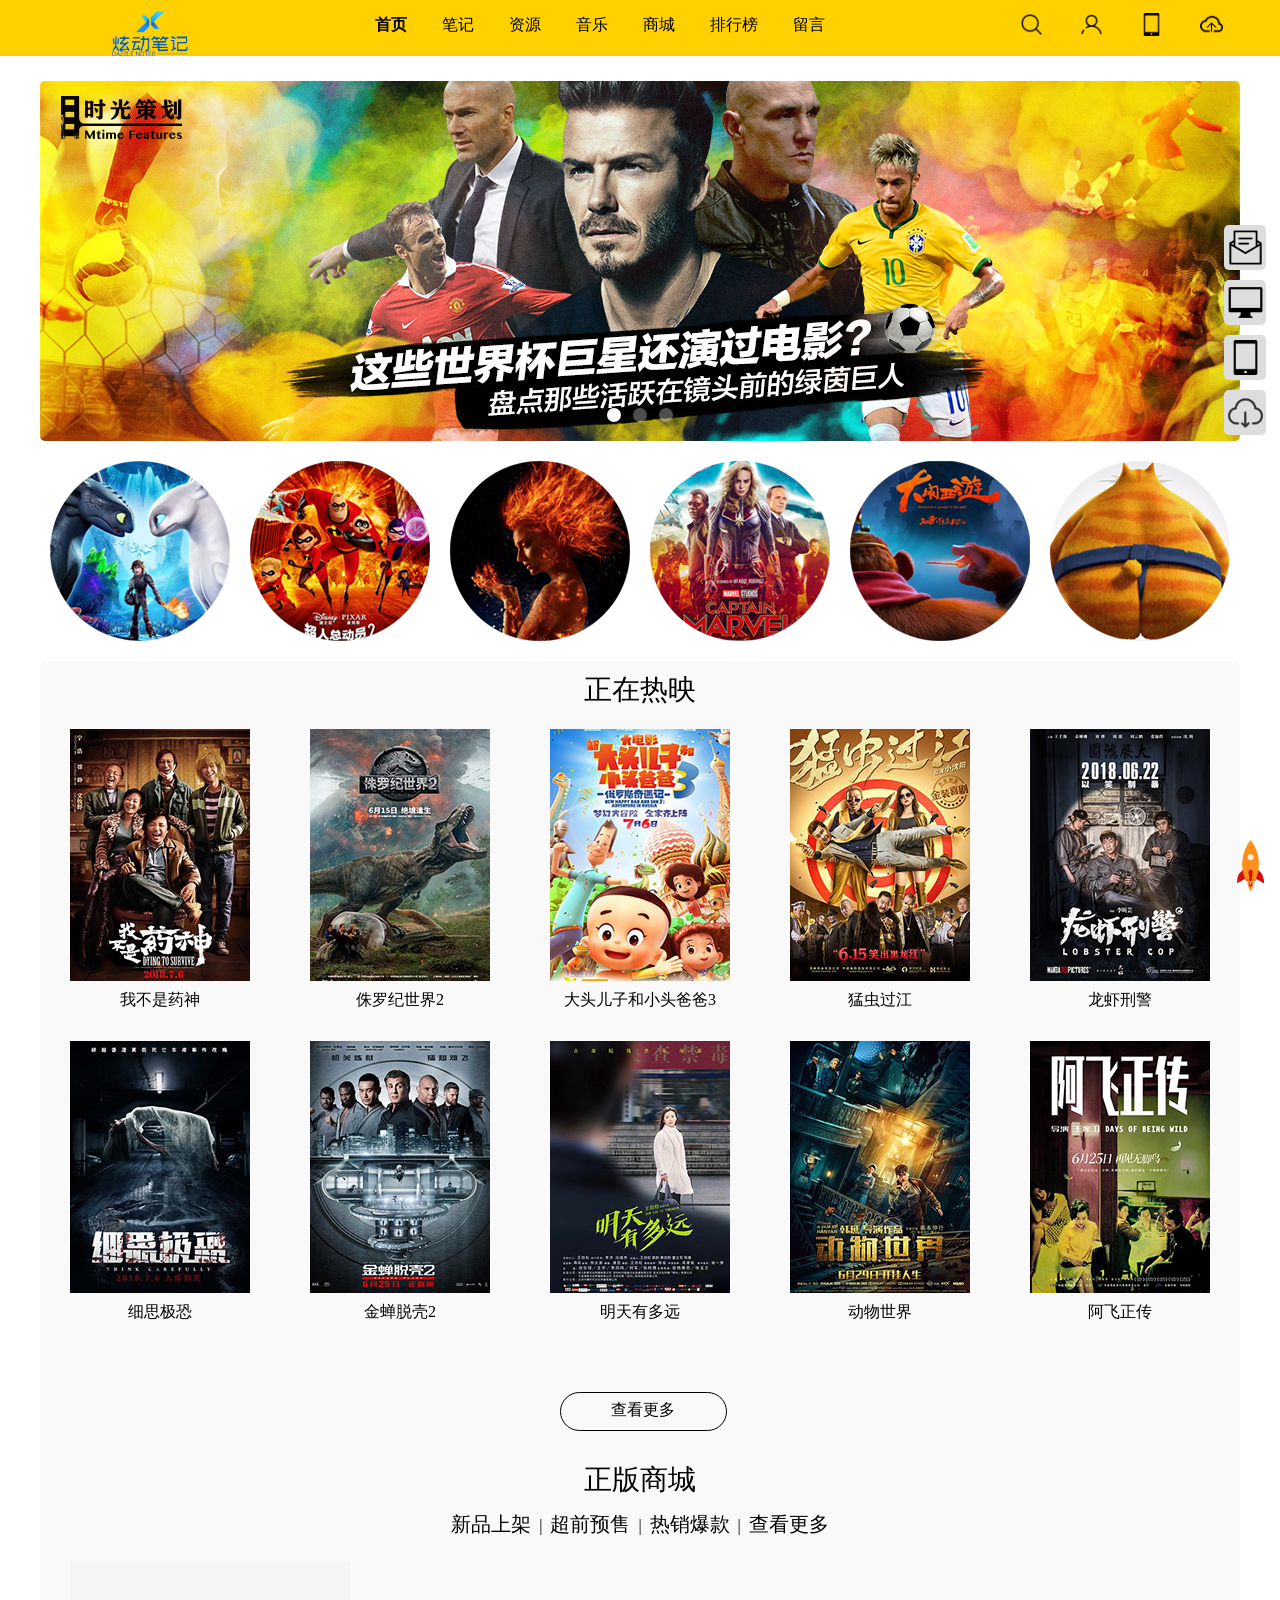
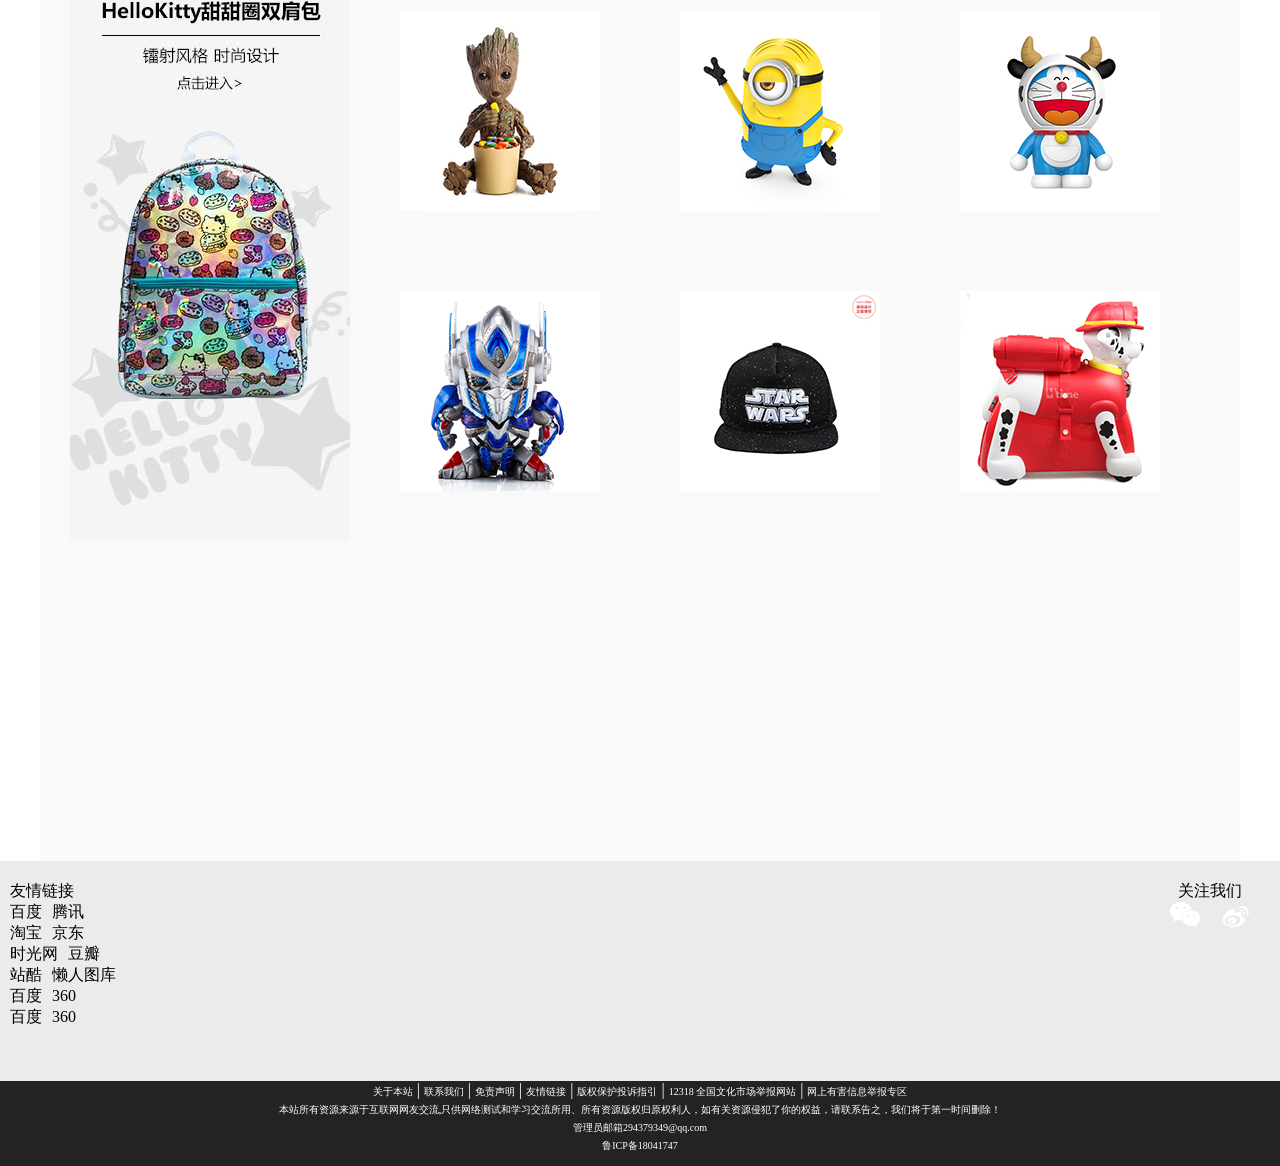
==== index.html @ c275eb40 "2019/7/21首次提交正规项目" ====
<!DOCTYPE html>
<html lang="zh-cn"><head>
<meta charset="UTF-8">
<title>炫动笔记(airbash) 做自己的笔记!</title>
<link href="styles/style.css" rel="stylesheet" type="text/css">
<link rel="shortcut icon" href="favicon.ico">
<link href="styles/login.css" rel="stylesheet" type="text/css">
<link href="styles/absolute.css" rel="stylesheet" type="text/css">
<link href="styles/banner.css" rel="stylesheet" type="text/css">
<link href="styles/radius.css" rel="stylesheet" type="text/css">
<link href="styles/content.css" rel="stylesheet" type="text/css">
<!--<link href="styles/换肤测试版.css" rel="stylesheet" type="text/css">-->
<link href="styles/music.css" rel="stylesheet" type="text/css">
<link href="styles/content2.css" rel="stylesheet" type="text/css">
<link href="styles/footer.css" rel="stylesheet" type="text/css">
<link href="styles/flickerplate.css" rel="stylesheet" type="text/css">
<script src="js/min/jquery-v1.10.2.min.js" type="text/javascript"></script>
<script src="js/min/jquery-finger-v0.1.0.min.js" type="text/javascript"></script>
<script>
	$(document).ready(function(){
		$('.flicker-example').flicker();
	});
</script>
</head>
<body>
	<div id="huanfu">
	<div id="container">
		<div id="header">
				<div class="logo">
					<a href="index.html"><img src="images/logo.png"  height="60px"></a>
				</div>
				<div class="login">
					<ul id="nav">
						<li class="li1"><a href="#"><img src="images/搜索.png" height="23px"></a><input class="input1" type="text" name="userName" size="15" maxlength="15" value="电影或明星" /> </li>
						<li><a href="#"><img src="images/login.png" height="23px"></a></li>
						<li><a href="#"><img src="images/客户端.png" height="23px"></a>
							<ul>
								<li><img src="images/mm_facetoface_collect_qrcode_1530512823419.png" height="150px"></li>
							</ul>
						</li>
						<li><a href="#"><img src="images/上传.png" height="23px"></a></li>
					</ul>
				</div>
				<div class="menu"><!--导航-->
					<ul>
						<li><a href="index.html" class="text1">首页</a></li>
						<li><a href="note.html">笔记</a></li>
						<li><a href="#">资源</a></li>
						<li><a href="#">音乐</a></li>
						<li><a href="#">商城</a></li>
						<li><a href="#">排行榜</a></li>
						<li><a href="#">留言</a></li>
					</ul>
				</div>
			<div class="abc">
			</div>
		</div>
<div id="banner">
		<div class="white">
			</div>
			<div class="flicker-example" data-block-text="false">
				 <ul class="weizhi">
					<li data-background="img/field.jpg">
					</li>
					<li data-background="img/forest.jpg">
					</li>
					<li data-background="img/frozen-water.jpg">
					</li>
				</ul>
			</div>
		</div>
	  <div id="radius">
			<div class="white">
		  	</div>
			<div class="radius_content">
				<div class="radius1"><img src="images/驯龙高手3.png" title="驯龙高手3"></div>
				<div class="radius1"><img src="images/超人总动员2.png" title="超人总动员2" ></div>
				<div class="radius1"> <img src="images/X战警-黑凤凰.png" title="X战警-黑凤凰" ></div>
				<div class="radius1"><img src="images/惊奇女士.png" title="惊奇女士" ></div>
				<div class="radius1"><img src="images/大闹西游.png" title="大闹西游" ></div>
				<div class="radius1"><img src="images/刀锋剑客.png" title="刀锋剑客" ></div>
			</div>
		</div>
		<div id="content">
		  <div id="content1">
			<div class="bigtext">
				<a>正在热映</a>
			</div>
			<p>
			<div class="c1">
					<a href="#">
						<div class="img"><img src="images/p2519070834.jpg"></div>
						<div class="text"><div class="t1">导演 文牧野<p>主演 徐峥/王传君/周一围</p><p>剧情/喜剧</p><p>7月5日 上映</p><p>117分钟 大陆</p></div></div>
						<div class="text2"><a href="scend.html">我不是药神</a></div>
					</a>
				</div>
				<div class="c1">
					<a href="#">
						<div class="img"><img src="images/p2522069454.jpg"></div>
						<div class="text"><div class="t1">导演 胡安·安东尼奥·巴亚纳<p>主演 克里斯·帕拉特 / 布莱丝·达拉斯·霍华德 / 贾斯蒂斯·史密斯 </p><p>6月15日上映</p><p>128分钟 美国</p></div></div>
						<div class="text2"><a href="#">侏罗纪世界2</a></div>
					</a>
				</div>
				<div class="c1">
					<a href="#">
						<div class="img"><img src="images/p2522820714.jpg"></div>
						<div class="text"><div class="t1">导演 何澄<p>主演 刘纯燕/董浩/鞠萍</p><p>动画/家庭</p>7月6日上映<p>80分钟 大陆</p></div></div>
						<div class="text2"><a href="#">大头儿子和小头爸爸3</a></div>
					</a>
				</div>
				<div class="c1">
					<a href="#">
						<div class="img"><img src="images/p2523437699.jpg"></div>
						<div class="text"><div class="t1">导演 小沈阳<p>主演 小沈阳/潘斌龙/宋芸桦</p><p>喜剧/动作</p>6月15日上映<p>99分钟 大陆</p></div>
						</div>
						<div class="text2"><a href="#">猛虫过江</a></div>
					</a>
				</div>
				<div class="c1">
					<a href="#">
						<div class="img"><img src="images/p2523437806.jpg"></div>
						<div class="text"><div class="t1">导演 李昕芸<p>主演 王千源/袁姗姗/刘桦</p><p>喜剧/动作</p><p>6月22日上映</p><p>80分钟 大陆</p></div></div>
						<div class="text2"><a href="#">龙虾刑警</a></div>
				  </a>
				</div>
			</p>
		  	<p>
				<div class="c1">
					<a href="#">
					<div class="img"><img src="images/p2523632181.jpg"></div>
					<div class="text"><div class="t1">导演 张跃斌<p>主演 韩素媛/蓝波/庞贝童</p><p>惊悚/恐怖</p><p>7月6日上映</p><p>92分钟 大陆</p></div></div>
					<div class="text2"><a href="#">细思极恐</a></div>
					</a>
				</div>
				<div class="c1">
					<a href="#">
					<div class="img"><img src="images/p2524134770.jpg"></div>
					<div class="text"><div class="t1">导演 史蒂芬.c.米勒<p>主演 西尔维斯特·史泰龙/黄晓明/戴夫·巴蒂斯塔</p><p>动作/惊悚</p><p>6月29日上映</p><p>93分钟 美国</p></div></div>
					<div class="text2"><a href="#">金蝉脱壳2</a></div>
					</a>
				</div>
				<div class="c1">
					<a href="#">
					<div class="img"><img src="images/p2524606602.jpg"></div>
					<div class="text"><div class="t1">导演 王劲松<p>主演 池华琼/王宇/何军</p><p>剧情</p><p>6月26日</p><p>80分钟 大陆</p></div></div>
					<div class="text2"><a href="#">明天有多远</a></div>
					</a>
				</div>
			  	<div class="c1">
					<a href="#">
					<div class="img"><img src="images/p2525528688.jpg"></div>
					<div class="text"><div class="t1">导演 韩延<p>主演 李易峰/迈克尔·道格拉斯/周冬雨</p><p>剧情/动作</p><p>6月29日</p><p>132分钟 大陆</p></div></div>
					<div class="text2"><a href="#">动物世界</a></div>
					</a>
				</div>
			  	<div class="c1">
					<a href="#">
					<div class="img"><img src="images/p2525770523.jpg"></div>
					<div class="text"><div class="t1">导演 王家卫<p>主演 张国荣/张曼玉/刘嘉玲</p><p>剧情/爱情</p><p>6月25日上映</p><p>94分钟 香港</p></div></div>
					<div class="text2"><a href="#">阿飞正传</a></div>
					</a>
				</div>
			</p>
				<div class="display">
					<a href="#">查看更多</a>
				</div>
			</div>
		<div id="content2">
			<div class="bigtext">
				<a href="#">正版商城</a>
			</div>
			<div class="smalltext">
					<a href="#">新品上架</a>&nbsp;&nbsp;|&nbsp;&nbsp;<a href="#">超前预售</a>&nbsp;&nbsp;|&nbsp;&nbsp;<a href="#">热销爆款</a>&nbsp;&nbsp;|&nbsp;&nbsp;<a href="#">查看更多</a>
			</div>
		  	<div class="c3">
				<div class="longimg"><a href="#"><img src="images/hellokitty甜甜圈双肩包.jpg"></a>
				</div>
			</div>
		  	<div class="c2">
				<div class="smallimg"><img src="images/树人格鲁特.jpg"></div>
				<div class="none1"></div>
			 	<div class="shop1">
					<img src="images/购物车.png"><div class="shop2">
					<a href="#"><img src="images/购物车黄色.png"></a></div>
			  	</div>
			</div>
			<div class="c2">
				<div class="smallimg"><img src="images/小黄人充电宝.jpg"></div>
				<div class="none1"></div>
				<div class="shop1">
					<img src="images/购物车.png"><div class="shop2">
					<a href="#"><img src="images/购物车黄色.png"></a></div>
			  	</div>
			</div>
			<div class="c2">
				<div class="smallimg"><img src="images/哆啦A梦牛年充电宝.jpg"></div>
				<div class="none1"></div>
				<div class="shop1">
					<img src="images/购物车.png"><div class="shop2">
					<a href="#"><img src="images/购物车黄色.png"></a></div>
			  	</div>
			</div>
			<div class="c2">
				<div class="smallimg"><img src="images/擎天柱Q版公仔.jpg"></div>
				<div class="none1"></div>
				<div class="shop1">
					<img src="images/购物车.png"><div class="shop2">
					<a href="#"><img src="images/购物车黄色.png"></a></div>
			  	</div>
			</div>
			<div class="c2">
				<div class="smallimg"><img src="images/星球大战鸭舌帽.jpg"></div>
				<div class="none1"></div>
				<div class="shop1">
					<img src="images/购物车.png"><div class="shop2">
					<a href="#"><img src="images/购物车黄色.png"></a></div>
			  	</div>
			</div>
			<div class="c2">
				<div class="smallimg"><img src="images/汪汪队立大功旅行箱.jpg" ></div>
				<div class="none1"></div>
				<div class="shop1">
					<img src="images/购物车.png"><div class="shop2">
					<a href="#"><img src="images/购物车黄色.png"></a></div>
			  	</div>
			</div>
			</div>
		</div>
	<div id="music">
		<!--<audio controls autoplay loop>
			<source src="music/张恋歌 - For love.mp3">
			您的浏览器不支持 audio 元素。
		</audio>
		-->
	</div>
	</div>
	<div id="footer">
		<div class="lianjie">
			<a>友情链接</a>
			<p><a href="https://www.baidu.com/">百度</a><a href="https://www.so.com/">腾讯</a></p>
			<p><a href="http://www.taobao.com/">淘宝</a><a href="https://www.jd.com/">京东</a></p>
			<p><a href="http://www.mtime.com">时光网</a><a href="http://movie.douban.com/">豆瓣</a></p>
			<p><a href="http://www.zcool.com.cn">站酷</a><a href="http://www.lanrentuku.com/">懒人图库</a></p>
			<p><a href="https://www.baidu.com/">百度</a><a href="https://www.so.com/">360</a></p>
			<p><a href="https://www.baidu.com/">百度</a><a href="https://www.so.com/">360</a></p>
		</div>
			<div class="qindie">
				<a>关注我们</a>
				<div class="weibo">
					<a href="https://weibo.com/ZSPzhaoshuaipeng"><img src="images/微博.png"></a>
				</div>
				<div class="weixin">
					<img src="images/微信.png">
					<div class="weixinimg">
						<img src="images/weinxin.png">
					</div>
				</div>
			</div>
	</div>
	<div id="footer2">
			<a href="#">关于本站</a> |
			<a href="#">联系我们</a> |
			<a href="#">免责声明</a> |
			<a href="#">友情链接</a> |
			<a href="#">版权保护投诉指引</a> |
			<a href="#">12318 全国文化市场举报网站</a> |
			<a href="#">网上有害信息举报专区</a>
		<p>
			<a>本站所有资源来源于互联网网友交流,只供网络测试和学习交流所用、所有资源版权归原权利人，如有关资源侵犯了你的权益，请联系告之，我们将于第一时间删除！</a>
		</p>
		<p><a href="mailto:294379349@qq.com">管理员邮箱294379349@qq.com</a>

		</p>
		<p>
			<a>鲁ICP备18041747</a>
		</p>
	</div>
	<div id="absolute1" align="center"><!--右侧意见反馈-->
		<div class="abs">
			<img src="images/意见反馈.png" width="35px"><a href="#"><p>意见</p><p>反馈</p></a>
		</div>
		<div class="abs">
			<img src="images/PC端.png" width="35px"><a href="#"><p>PC端</p><p>下载</p></a>
		</div>
		<div class="abs">
			<img src="images/客户端.png" width="35px"><a href="#"><p>APP</p><p>下载</p></a>
		</div>
		<div class="abs">
			<img src="images/下载.png" width="35px"><a href="#"><p>极速</p><p>下载</p></a>
		</div>
	</div>
	<div id="absolute2">
   		 <a href="index.html"><img src="images/火箭-icon.png" width="60px"></a><!--右下角回到顶部-->
	</div>
</div>
</body>
</html>
---- styles/style.css ----
@charset "utf-8";
/* CSS Document */
*
{
	margin:0 auto;
	border:0px;
	padding:0px;
}
#header
{
	width:100%;
	height:56px;
	min-width:1200px;
	background-color:#ffd100;
}
#header .menu
{
	width:600px;
	height:56px;
}
#header .menu li
{
	float:left;
	margin-top:15px;
	list-style-type: none;
}
#header .menu a
{
	text-decoration:none;
	margin-left:35px;
	color:black;
}
#header .text1
{
	font-weight: bold;	
}
#header .login
{
	float:right;
	width:282px;
	height:56px;
}
#header .logo
{
	float:left;
	width:300px;
	height:56px;
	text-align: center;
}
#header .logo img
{
	margin-top:6px;
}
---- styles/login.css ----
@charset "utf-8";
/* CSS Document */
#nav/*总表*/
{
	list-style-type:none;
	height:57px;
    width:282px;
	position:relative;
}
#nav li/*三个图标*/
{
	float:left;
	width:60px;
	height:56px;
}
#nav img
{
	margin-top:5px;
	margin:13px 21.5px;/*一层网络连接的相对位置*/
}
#nav ul/*二级菜单*/
{
	display:none;
}
#nav li:hover ul/*指定下拉列表出现的位置*/
{
	display:block;
	list-style-type:none;
	position:relative;
	right:30px;
	z-index:200;
}
#nav ul li img
{
	margin:0px;
	padding:0px;
}
#nav .li1 .input1
{
	position:absolute;	
	top:13px;
	right:260px;
	height:23px;
	border-radius: 10px;
	display:none;
	text-align: center;
}
#nav .li1:hover .input1
{
	display:block;
}
---- styles/absolute.css ----
@charset "utf-8";
/* CSS Document */
#absolute1 a
{
	display:none;
}
#absolute1 .abs
{
	
	margin-bottom:10px;
	background:#DDDDDD;
	height:45px;
	width:42.5px;
	border-radius:5px;
}
#absolute1
{
	width:50px;
	height:100px;
	position:fixed;
	right:10px;
	top:25%;
	z-index: 10;
}
#absolute1 .abs:hover
{
	background:#ffd100;
}
#absolute1 .abs:hover a
{
	display:block;
	position:fixed;
	text-decoration:none;
	font-size:14px;
	font-weight:700;
	color:#000;
	letter-spacing:2px;
	margin-left:5px;
	margin-top:5px;
}
#absolute1 img
{
	margin-top: 4.5px;
}
#absolute1 :hover img
{
	display:none;
}
#absolute2
{
	position:fixed;
	right:0;
	bottom:0;
	z-index:10;
}
---- styles/banner.css ----
@charset "utf-8";
/* CSS Document */
#banner
{
	height:385px;
	width:1200px;

}
.white
{
	height:25px;
	width:1202px;
}
---- styles/radius.css ----
@charset "utf-8";
/* CSS Document */
#radius
{
	width:1200px;
	height:220px;
}
#radius .white
{
	height:20px;
}
#radius .radius_content
{
	height:180px;
}
#radius .radius1
{
	height:180px;
	width:180px;
	border-radius:100px;
	float:left;
	margin:0px 10px;
}
#radius img
{
	height:180px;
}
---- styles/content.css ----
@charset "utf-8";
/* CSS Document */
#content
{
	height:1800px;
	width:1200px;
	background-color:#F9F9F9;
	border-radius:5px;
}
#content1
{
	height:800px;
	width:1200px;
	position:relative;
}
#content1 .c1
{
	height:252px;
	width:180px;
	float:left;
	margin:30px;
	position:relative;
	
}
#content1 img
{
	width:180px;
	height:252px;
}
#content1 .text
{
	height:252px;
	width:180px;
	position:absolute;
	left:0px;
	top:0px;
	text-align:center;
	opacity: 0;
	background:#333;
	background:rgba(0,0,0,.7);
}
#content1 .c1:hover .text
{
	opacity: 1;
	color:white;
}
#content1 .t1
{
	margin-top:50px;
	height:100px;
}
#content1 .text2
{
	color:black;
	text-align: center;
	margin-top:5px;
}
#content1 .text2 a
{
	text-decoration:none;
	color:#000000;
}
#content1 .bigtext
{
	width:1200px;
	height:28px;
	text-align: center;
	padding-top:10px;
}
#content1 .bigtext a
{
	font-size:28px;
	font-family:"宋体";
}
#content1 .display
{
	width:165px;
	height:30px;
	position: absolute;
	bottom:30px;
	left:519.5px;
	text-align: center;
	border:#000000 1px solid;
	padding-top:7px;
	border-radius: 50px;
}
#content .display a
{
	text-decoration: none;
	color:black;
}
#content .display:hover
{
	background:#0084FF;
}
---- styles/music.css ----
@charset "utf-8";
/* CSS Document */
#music
{
	position:fixed;
	left: 0px;
	bottom: 0px;
}
---- styles/content2.css ----
@charset "utf-8";
/* CSS Document */
#content2
{
	width:1200px;
	height:1000px;
}
#content2 .bigtext
{
	width:1200px;
	height:50px;
	text-align: center;
}
#content2 .bigtext a
{
	font-size:28px;
	text-decoration: none;
	color:black;
}
#content2 .smalltext
{
	width:1200px;
	height:50px;
	text-align: center;
}
#content2 .smalltext a
{
	font-size:20px;
	text-decoration: none;
	color:black;
}
#content2 a
{
	font-size: 28px;
}
#content2 .c2
{
	margin:30px;
	margin-top:50px;
	margin-left:50px;
	position:relative;
	width:200px;
	height:200px;
	overflow:hidden;
	float:left;
}
#content2 .smallimg img
{
	width:200px;
	height:200px;
}
#content2 .none1
{
	height:300px;
	width:500px;
	background:#000000;
	background:rgba(0,0,0,.5);
	position:absolute;
	top:-100px;
	left:-280px;
	opacity: 0;
	transition:all .6s ease-in-out;
}
#content2 .c2:hover .none1
{
	transform:rotate(-20deg);
	opacity: 1;
}
#content2 .shop1, .shop2
{
	width:50px;
	height:50px;
	position: absolute;
	bottom:0px;
	right:0px;
	display:none;
}
#content2 .shop1 img
{
	width:50px;
}
#content2 .c2:hover .shop1
{
	display:block;
}
#content2 .shop1:hover .shop2
{
	display:block;
}
#content2 .c2:hover .smallimg img
{
	opacity: 0.5;
}
#content2 .c3/*imglong*/
{
	width:280px;
	height:580px;
	float:left;
	margin-left:30px;
}
---- styles/footer.css ----
@charset "utf-8";
@import url("music.css");
/* CSS Document */
#footer
{
	/*border-top:#000000 1px solid;*/
	width:100%;
	min-width: 1200px;
	height:200px;
	background-color:#EBEBEB;
	padding-top:20px;
	position: relative;
	z-index:1;
}
#footer a
{
	text-decoration: none;
	color:black;
}
#footer .lianjie
{
	width:200px;
	height:200px;
	float:left;
}
#footer .lianjie a
{
	margin-left:10px;
}
#footer .qindie
{
	float:right;
	width:100px;
	height:50px;
	margin-right:20px;
	text-align: center;
}
#footer .weibo
{
	float:right;
	width:50px;
	height:50px;
}
#footer a:hover
{
	color:#ffd100;
}
#footer .weibo img
{
	width:30px;
}
#footer .weixin
{
	width:50px;
	height:50px;
	float:right;
}
#footer .weixin img
{
	width:30px;
}
#footer .weixinimg
{
	width:50px;
	height:50px;
	display:none;
	position:absolute;
	text-align: center;
	bottom:100px;
	right:70px;
}
#footer .weixinimg img
{
	width:100px;
}
#footer .weixin:hover .weixinimg
{
	display:block;
}
#footer2
{
	min-width:1200px;
	width:100%;
	height:85px;
	text-align: center;
	marigin-top:100px;
	color:white;
	background-color:#232323;
}
#footer2 a
{
	text-decoration: none;
	color:white;
	font-size: 10px;
	
}
#footer2 a:hover
{
	color:#ffd100;
}
#footer2 p:hover
{
	cursor:default;
}
---- styles/flickerplate.css ----
.flickerplate {
	position:relative;
	width:1200px;
	height:360px;
	background-color:#e6e6e6;
	overflow:hidden;
	border-radius:5px;
	
}
.weizhi
{
	list-style-type: none;
}
.flickerplate ul.flicks {
	width:10000%;
	height:100%;
	padding:0px;
	margin:0px;
	list-style:none;
}
.flickerplate ul.flicks>li {
	float:left;
	width:1%;
	height:100%;
	background-position:center;
	background-size:cover;
	display:table
}
.flickerplate ul.flicks>li .flick-inner {
	height:100%;
	padding:10px;
	color:#fff;
	display:table-cell;
	vertical-align:middle
}
.flickerplate ul.flicks>li .flick-inner .flick-content {
	max-width:68.75em;
	margin-left:auto;
	margin-right:auto
}
.flickerplate ul.flicks>li .flick-title {
	padding:0px 0px;
	font-size:2.778em;
	line-height:1.995em;
	text-align:center
}
@media only screen and (max-width: 43.813em) {
.flickerplate ul.flicks>li .flick-title {
font-size:1.667em
}
}
.flickerplate ul.flicks>li .flick-sub-text {
	padding:5px;
	font-weight:300;
	line-height:2.5em;
	color:rgba(255, 255, 255, 0.8);
	text-align:center
}
.flickerplate ul.flicks>li .flick-title span.flick-block-text, .flickerplate ul.flicks>li .flick-sub-text span.flick-block-text {
	padding:12px 18px;
	background-color:rgba(0, 0, 0, 0.6)
}
.flickerplate .arrow-navigation {
	position:absolute;
	height:80%;
	width:10%;
	top:10%;
	z-index:100;
	overflow:hidden
}
.flickerplate .arrow-navigation .arrow {
	display:block;
	height:100%;
	width:90%;
	-webkit-transition:all 0.2s ease-out;
	-moz-transition:all 0.2s ease-out;
	-o-transition:all 0.2s ease-out;
	-ms-transition:all 0.2s ease-out;
	transition:all 0.2s ease-out
}
.flickerplate .arrow-navigation:hover, .flickerplate .arrow-navigation .arrow:hover {
	cursor:pointer
}
.flickerplate .arrow-navigation.left {
	left:0%
}
.flickerplate .arrow-navigation.left .arrow {
	opacity:0;
	margin:0px 0px 0px 50%;
	background-image:url("../img/flickerplate/arrow-left-light.png");
	background-repeat:no-repeat;
	background-position:left
}
.flickerplate .arrow-navigation.right {
	right:0%
}
.flickerplate .arrow-navigation.right .arrow {
	opacity:0;
	margin:0px 0px 0px -50%;
	background-image:url("../img/flickerplate/arrow-right-light.png");
	background-repeat:no-repeat;
	background-position:right
}
.flickerplate .arrow-navigation.left.hover .arrow {
	opacity:1;
	margin:0px 0px 0px 20%
}
.flickerplate .arrow-navigation.right.hover .arrow {
	opacity:1;
	margin:0px 0px 0px -20%
}
.flickerplate .dot-navigation {
	position:absolute;
	bottom:15px;
	width:100%;
	text-align:center;
	z-index:100
}
.flickerplate .dot-navigation ul {
	text-align:center;
	list-style:none;
	padding:0px 15px
}
.flickerplate .dot-navigation ul li {
	display:inline-block;
	float:none
}
.flickerplate .dot-navigation .dot {
	width:14px;
	height:14px;
	margin:0px 6px;
	background-color:rgba(255, 255, 255, 0.3);
	border-radius:50%;
	-o-border-radius:50%;
	-ms-border-radius:50%;
	-moz-border-radius:50%;
	-webkit-border-radius:50%;
	-webkit-transition:background-color 0.2s ease-out;
	-moz-transition:background-color 0.2s ease-out;
	-o-transition:background-color 0.2s ease-out;
	-ms-transition:background-color 0.2s ease-out;
	transition:background-color 0.2s ease-out
}
.flickerplate .dot-navigation .dot:hover {
	cursor:pointer;
	background-color:rgba(255, 255, 255, 0.6)
}
.flickerplate .dot-navigation .dot.active {
	background-color:#fff
}
.flickerplate .dot-navigation.left, .flickerplate .dot-navigation.left ul {
	text-align:left
}
.flickerplate .dot-navigation.right, .flickerplate .dot-navigation.right ul {
	text-align:right
}
.flickerplate.flicker-theme-dark .arrow-navigation.left .arrow {
	background-image:url("../img/flickerplate/arrow-left-dark.png")
}
.flickerplate.flicker-theme-dark .arrow-navigation.right .arrow {
	background-image:url("../img/flickerplate/arrow-right-dark.png")
}
.flickerplate.flicker-theme-dark .dot-navigation .dot {
	background-color:rgba(0, 0, 0, 0.12)
}
.flickerplate.flicker-theme-dark .dot-navigation .dot:hover {
	background-color:rgba(0, 0, 0, 0.6)
}
.flickerplate.flicker-theme-dark .dot-navigation .dot.active {
	background-color:#000
}
.flickerplate.flicker-theme-dark ul.flicks li .flick-inner {
	color:rgba(0, 0, 0, 0.9)
}
.flickerplate.flicker-theme-dark ul.flicks li .flick-inner .flick-content .flick-sub-text {
	color:rgba(0, 0, 0, 0.9)
}
.flickerplate.flicker-theme-dark ul.flicks li .flick-inner .flick-content .flick-title span.flick-block-text, .flickerplate.flicker-theme-dark ul.flicks li .flick-inner .flick-content .flick-sub-text span.flick-block-text {
	background-color:rgba(255, 255, 255, 0.5)
}
.flickerplate ul.flicks li.flick-theme-dark .flick-inner {
	color:rgba(0, 0, 0, 0.9)
}
.flickerplate ul.flicks li.flick-theme-dark .flick-inner .flick-content .flick-sub-text {
	color:rgba(0, 0, 0, 0.9)
}
.flickerplate ul.flicks li.flick-theme-dark .flick-inner .flick-content .flick-title span.flick-block-text, .flickerplate ul.flicks li.flick-theme-dark .flick-inner .flick-content .flick-sub-text span.flick-block-text {
	background-color:rgba(255, 255, 255, 0.5)
}
.flickerplate.animate-transform-slide ul.flicks {
	-webkit-perspective:1000;
	-webkit-backface-visibility:hidden;
	transform:translate3d(0%, 0px, 0px);
	-webkit-transform:translate3d(0%, 0px, 0px);
	-webkit-transition:-webkit-transform 0.6s;
	-o-transition:-o-transform 0.6s;
	-moz-transition:-moz-transform 0.6s;
	transition:transform 0.6s
}
.flickerplate.animate-transition-slide ul.flicks {
	position:relative;
	left:0%;
	-webkit-transition:left 0.4s ease-out;
	-moz-transition:left 0.4s ease-out;
	-o-transition:left 0.4s ease-out;
	-ms-transition:left 0.4s ease-out;
	transition:left 0.4s ease-out
}
.flickerplate.animate-jquery-slide ul.flicks {
	position:relative;
	left:0%
}
.flickerplate.animate-scroller-slide {
	padding-bottom:0px;
	overflow:auto
}
.flickerplate.animate-scroller-slide ul.flicks {
	position:auto
}
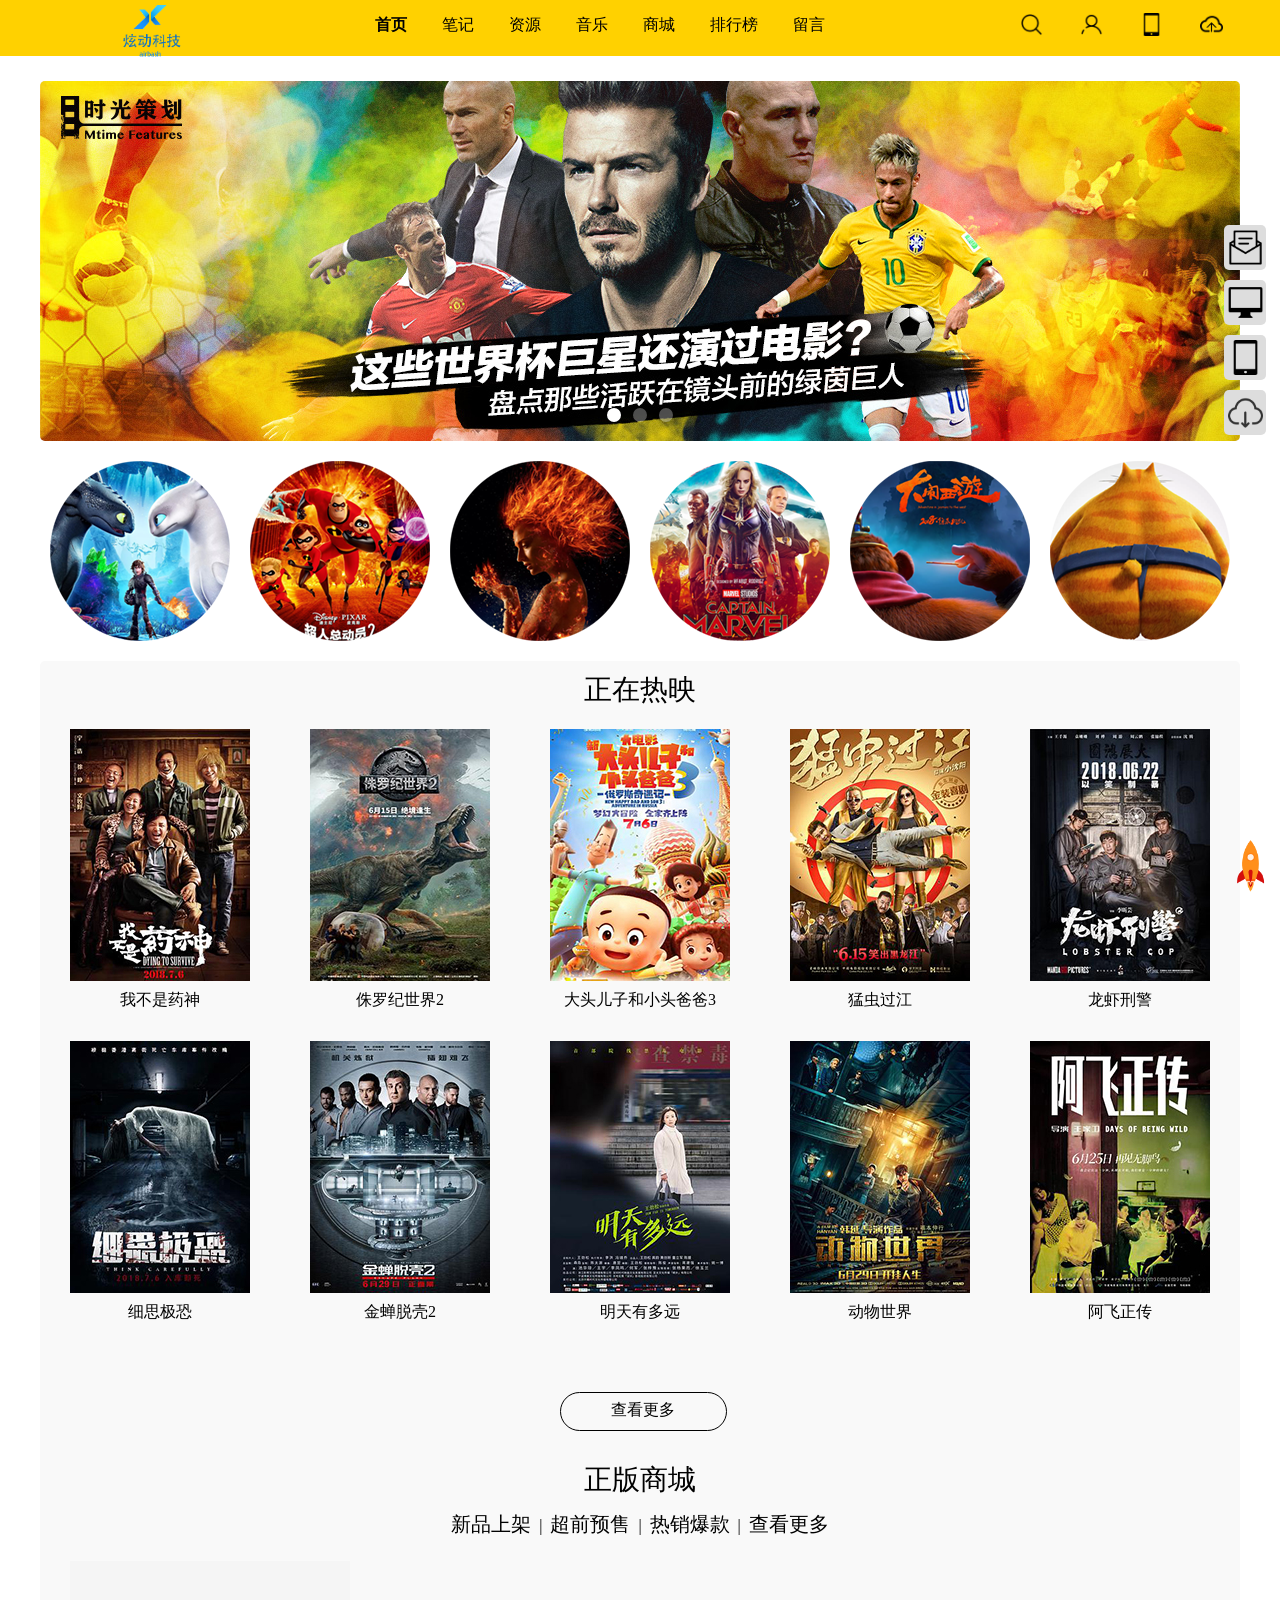
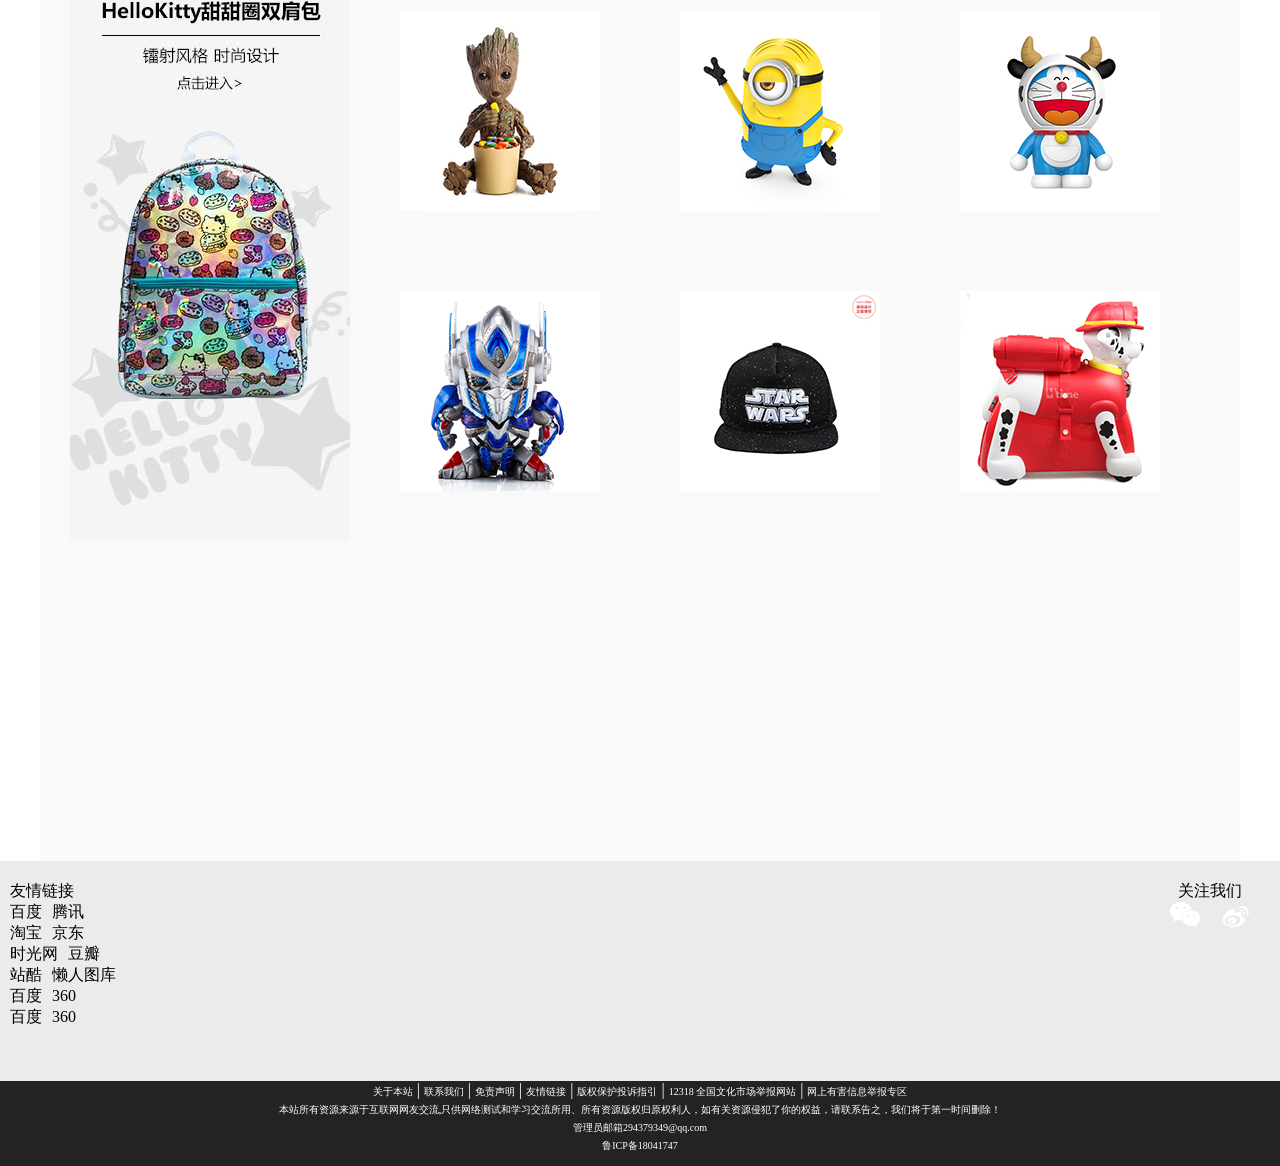
==== commit 7bb5e6a2: "修改图标,增加链接" ====
--- a/index.html
+++ b/index.html
@@ -27,7 +27,7 @@
 	<div id="container">
 		<div id="header">
 				<div class="logo">
-					<a href="index.html"><img src="images/logo.png"  height="60px"></a>
+					<a href="index.html"><img src="images/logo.png"  height="70px"></a>
 				</div>
 				<div class="login">
 					<ul id="nav">
@@ -258,7 +258,7 @@
 			</div>
 	</div>
 	<div id="footer2">
-			<a href="#">关于本站</a> |
+			<a href="www.airbash.cn">关于本站</a> |
 			<a href="#">联系我们</a> |
 			<a href="#">免责声明</a> |
 			<a href="#">友情链接</a> |
--- a/styles/style.css
+++ b/styles/style.css
@@ -49,5 +49,5 @@
 }
 #header .logo img
 {
-	margin-top:6px;
+	margin-top:5px;
 }
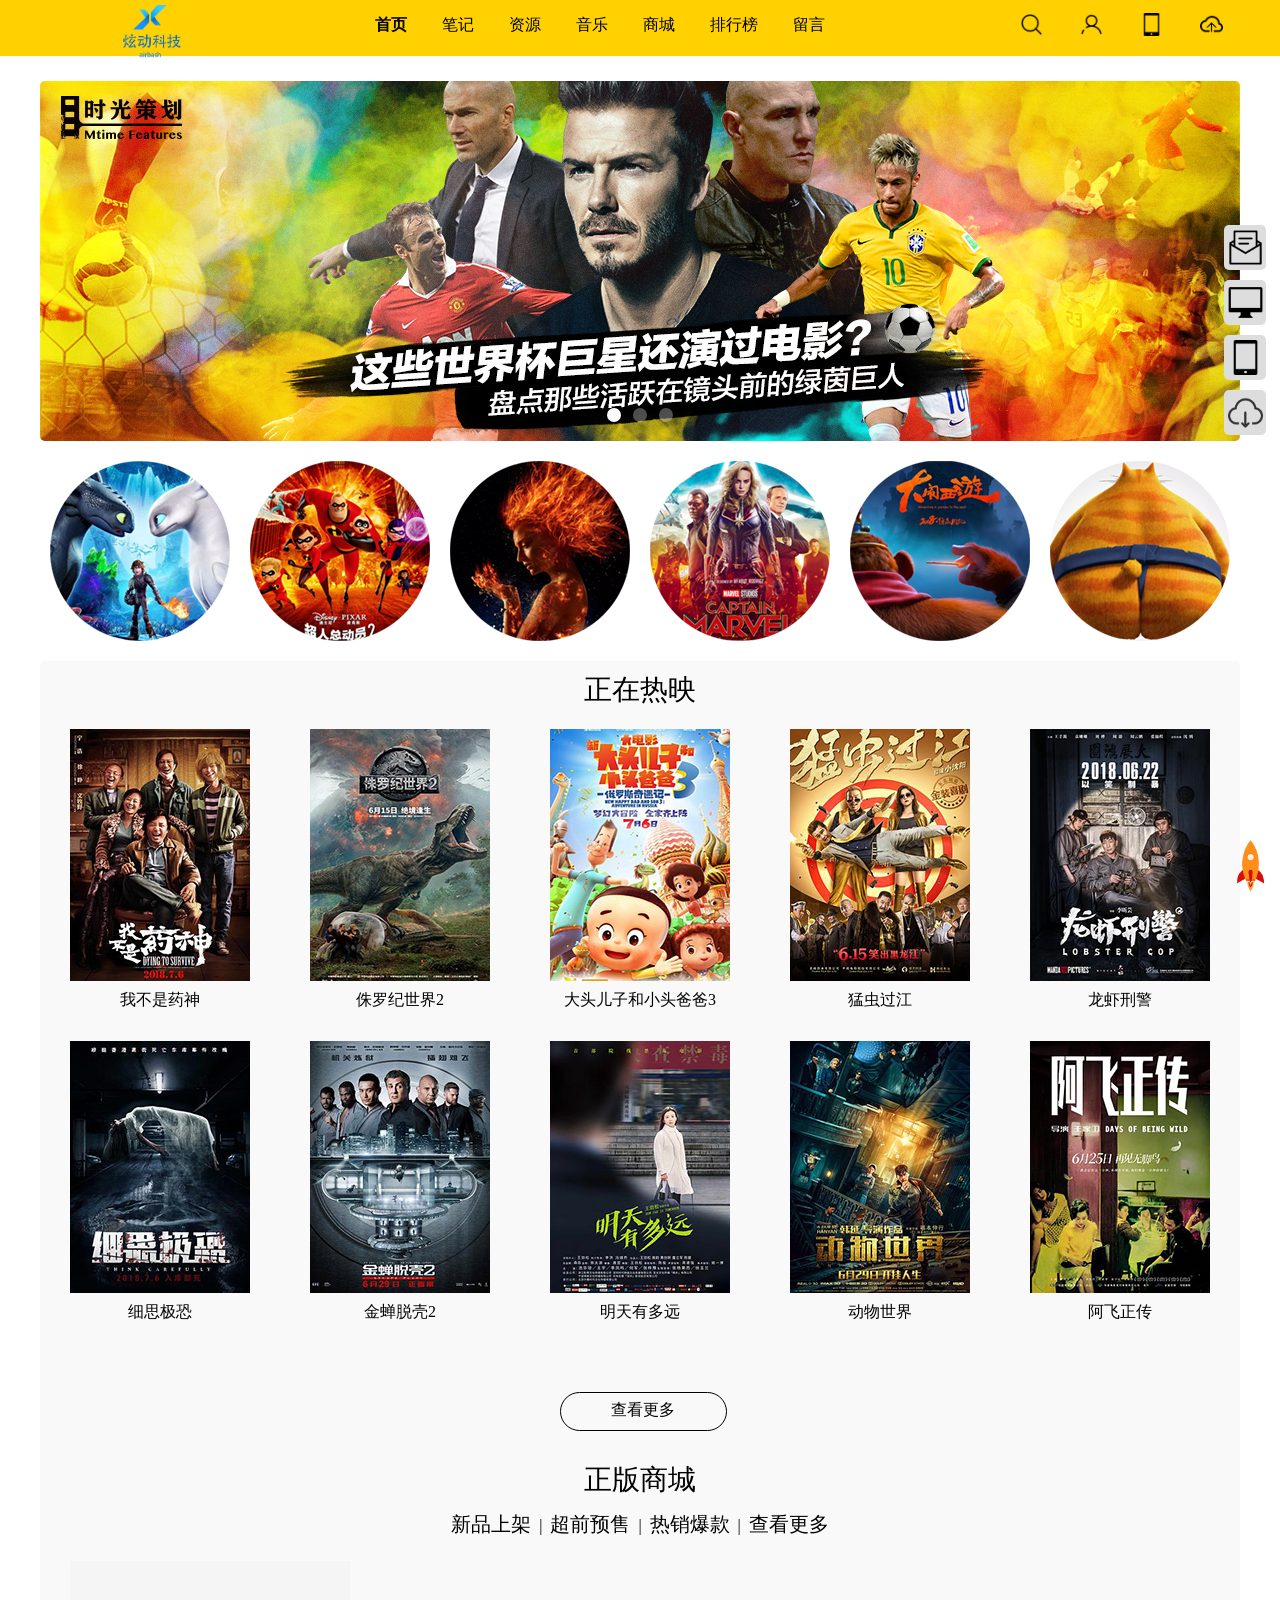
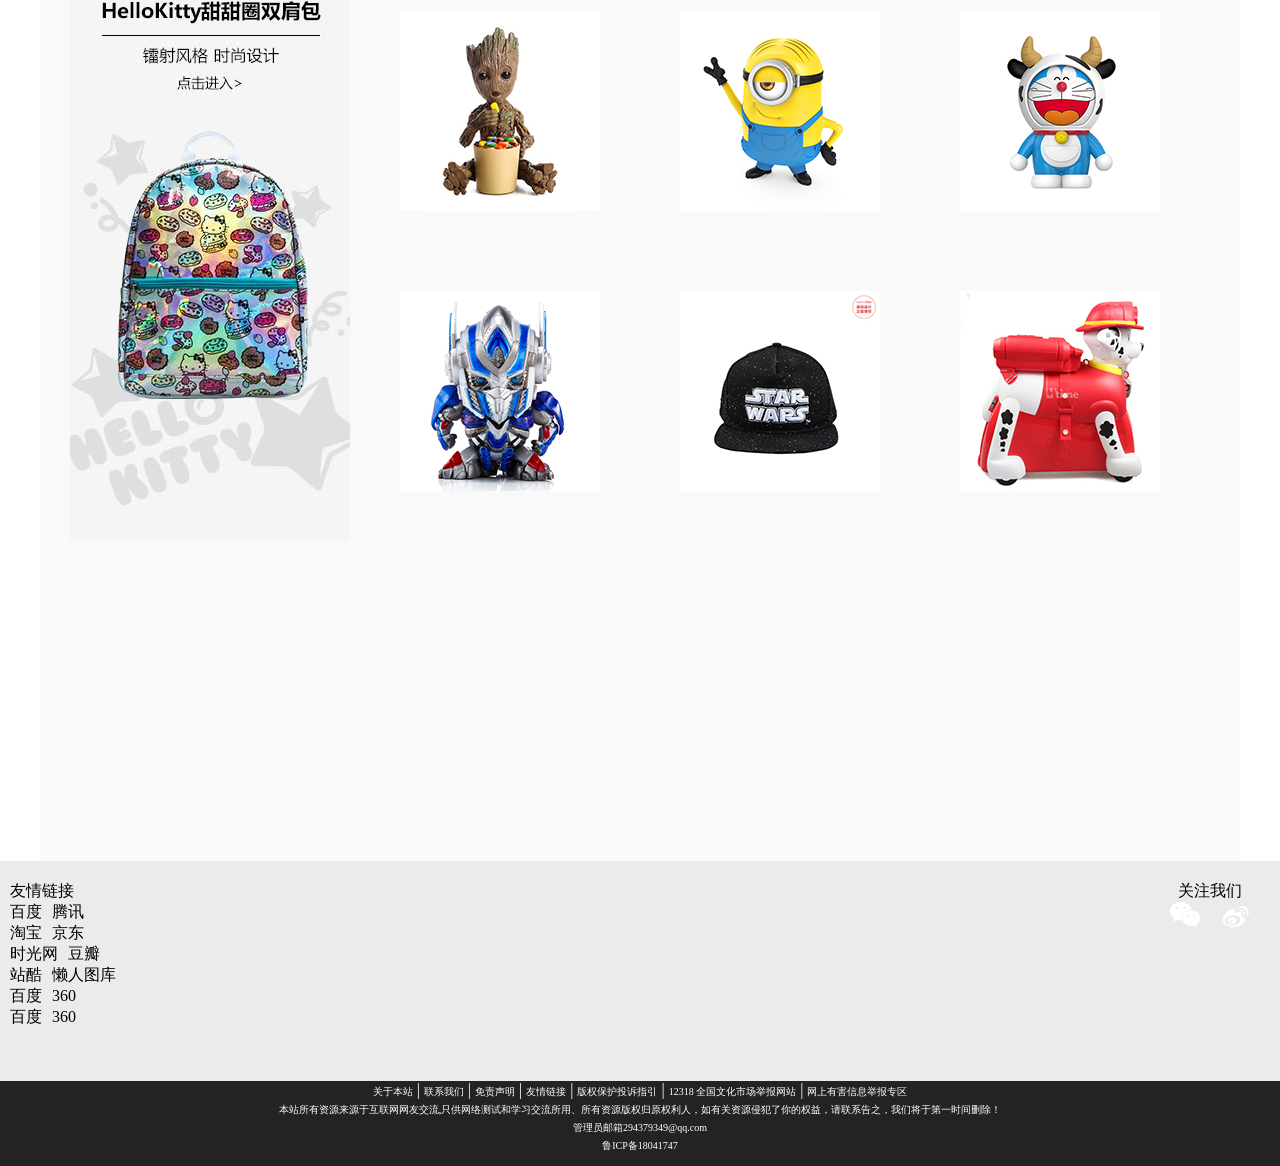
==== commit 698be590: "测试" ====
--- a/index.html
+++ b/index.html
@@ -27,7 +27,7 @@
 	<div id="container">
 		<div id="header">
 				<div class="logo">
-					<a href="index.html"><img src="images/logo.png"  height="70px"></a>
+					<a href="index.html"><img src="images/logo.png"  height="71px"></a>
 				</div>
 				<div class="login">
 					<ul id="nav">
